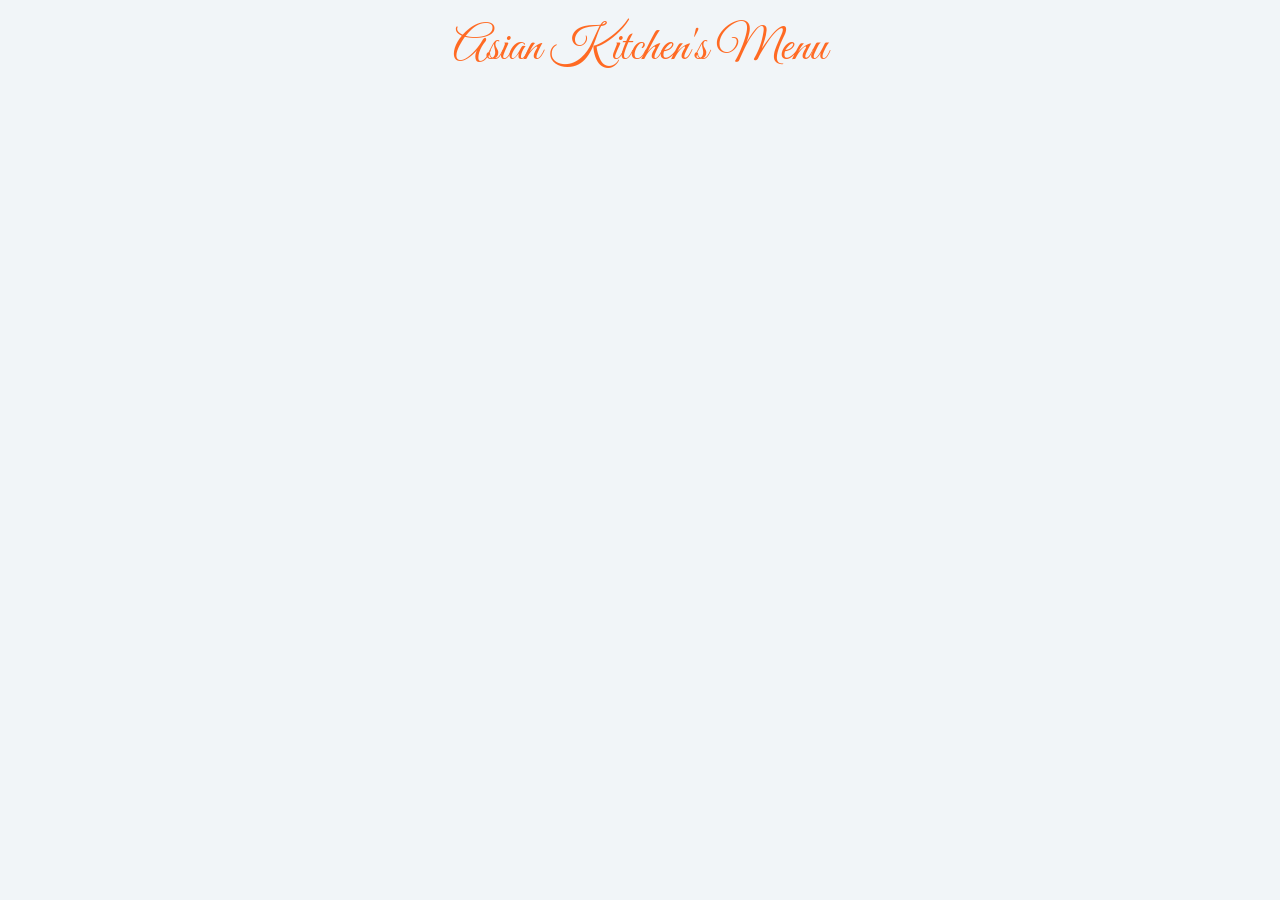
==== js-ödev-3/index.html @ 8e8ff62a "js-ödev-3 added" ====
<!DOCTYPE html>
<html lang="en">
  <head>
    <meta charset="UTF-8" />
    <meta name="viewport" content="width=device-width, initial-scale=1.0" />
    <title>Asian Kitchen</title>
    <!-- Fonts -->
    <link
      href="https://fonts.googleapis.com/css2?family=Great+Vibes&family=Zilla+Slab&display=swap"
      rel="stylesheet"
    />
    <!-- Boostrap CDN -->
    <link
      href="https://cdn.jsdelivr.net/npm/bootstrap@5.0.0-beta1/dist/css/bootstrap.min.css"
      rel="stylesheet"
      integrity="sha384-giJF6kkoqNQ00vy+HMDP7azOuL0xtbfIcaT9wjKHr8RbDVddVHyTfAAsrekwKmP1"
      crossorigin="anonymous"
    />
    <!-- CSS -->
    <link rel="stylesheet" href="style.css" />
  </head>
  <body>
    <div class="container">
      <section class="menu">
        <!-- title -->
        <div class="title">
          <h2>Asian Kitchen's Menu</h2>
        </div>
        <!-- filter buttons-->
        <div class="btn-container"></div>
        <!-- menu items -->
        <div class="section-center row">
          <!-- single-item -->

          <!-- end of single item -->
        </div>
      </section>
    </div>

  </body>
</html>
---- js-ödev-3/style.css ----
* {
  box-sizing: border-box;
}

body {
  margin: 0;
  padding: 0;
  background-color: #f1f5f8;
  font-family: "Zilla Slab", serif;
}

h2 {
  font-family: "Great Vibes", cursive;
  font-size: 3rem;
  text-align: center;
  color: #ff6a23;
}
.menu {
  margin-top: 20px;
}

.btn-container {
  display: flex;
  justify-content: center;
  align-items: center;
  margin: 40px 0;
}
.btn-item {
  margin-left: 15px;
}

.photo {
  width: 30%;
  height: 175px;
  object-fit: cover;
  border: 0.25rem solid black;
  border-radius: 10px;
}
.menu-items {
  display: flex;
  margin: 20px 0;
}
.menu-info {
  margin-left: 20px;
  width: 100%;
}
.menu-title {
  display: flex;
  justify-content: space-between;
  border-bottom: 1px solid black;
}

h4 {
  color: #e00a00;
}

.menu-text {
  padding-top: 20px;
}
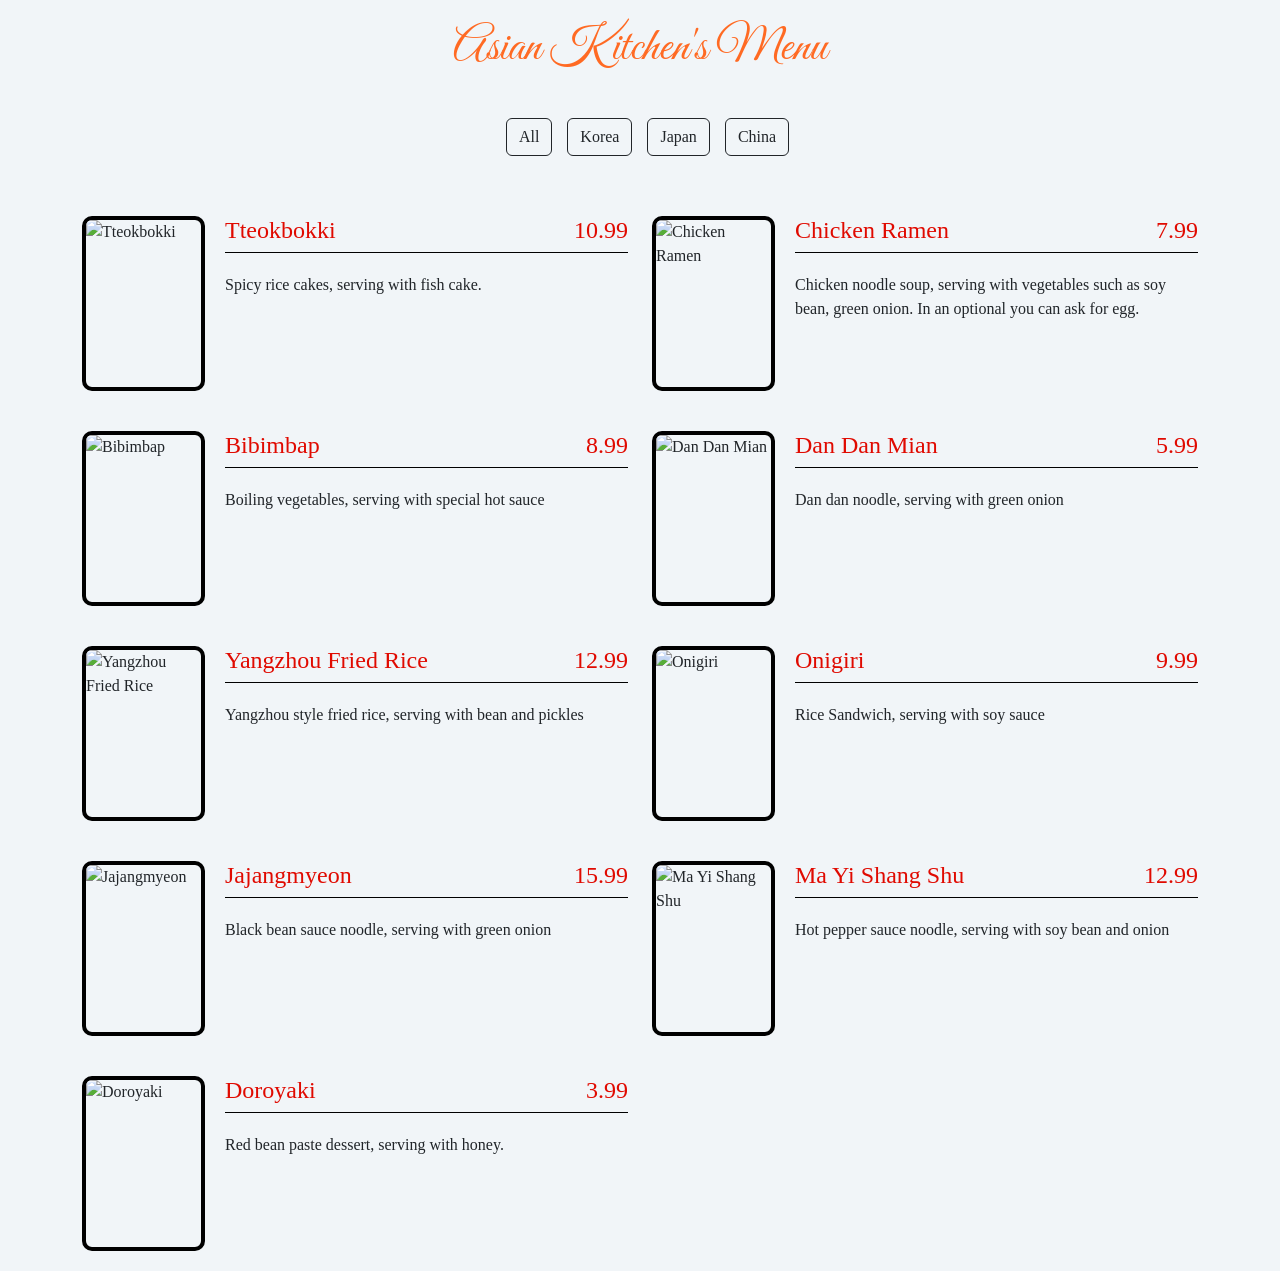
==== commit 26eb8641: "js-ödev-3 added" ====
--- a/js-ödev-3/index.html
+++ b/js-ödev-3/index.html
@@ -36,6 +36,6 @@
         </div>
       </section>
     </div>
-
+    <script src="app.js"></script>
   </body>
 </html>
